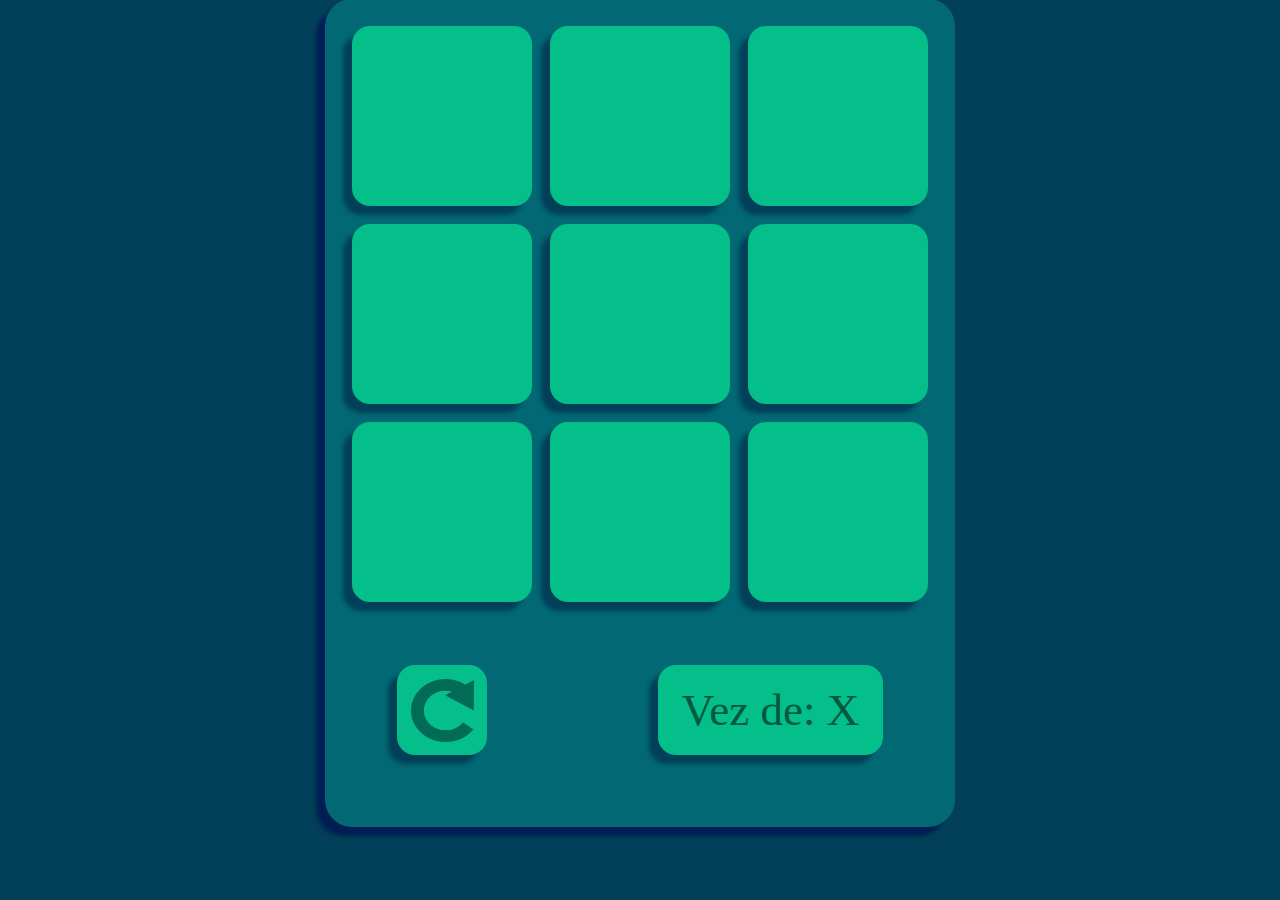
==== index.html @ 68561df4 "fix: correção de nome" ====
<!DOCTYPE html>
<html lang="en">
<head>
    <meta charset="UTF-8">
    <meta http-equiv="X-UA-Compatible" content="IE=edge">
    <meta name="viewport" content="width=device-width, initial-scale=1.0">
    <title>Jogo da Velha</title>

    <link rel="stylesheet" href="style.css">
</head>
<body>
    <div id="all">
        <div class="area">
            <div class="linha">
                <div class="quadrado vazio" onclick="apertar(this)"></div>
                <div class="quadrado vazio" onclick="apertar(this)"></div>
                <div class="quadrado vazio" onclick="apertar(this)"></div>
            </div>
            <div class="linha">
                <div class="quadrado vazio" onclick="apertar(this)"></div>
                <div class="quadrado vazio" onclick="apertar(this)"></div>
                <div class="quadrado vazio" onclick="apertar(this)"></div>
            </div>
            <div class="linha">
                <div class="quadrado vazio" onclick="apertar(this)"></div>
                <div class="quadrado vazio" onclick="apertar(this)"></div>
                <div class="quadrado vazio" onclick="apertar(this)"></div>
            </div>
            <div class="info">
                <div class="ft_padrao" id="vez"></div>
                <div class="ft_padrao" id="restart" onclick="start()">
                    <img id="icon" src="restart.png">
                </div>
            </div>
        </div>
    </div>
    <script src="script.js"></script>
</body>
</html>
---- style.css ----
body {
    padding: 0;
    display: flex;
    flex-direction: row;
    justify-content: center;
    align-items: center;

    background-color: #024059;
}

#all {
    height: 90vh;

    display: flex;
    flex-direction: column;
    justify-content: center;
}

h1 {
    margin-top: 0;
    margin-bottom: 2vh;
    text-align: center;

    color: #04BF8A;
}

.area {
    padding: 3vh;

    display: flex;
    flex-direction: column;
    gap: 2vh;

    background-color: #026873;

    border-radius: 3vh;

    box-shadow: -1vh 1vh 0.5vh #001e55;
}

.linha {
    display: flex;
    flex-direction: row;
    gap: 2vh;
}

.quadrado {
    width: 20vh;
    height: 20vh;

    transition: box-shadow 0.5s;
    transition: width 0.5s;
    transition: background-color 0.5s;
    transition: font-weight 1s;
    transition: font-size 1s;

    border-radius: 2vh;

    display: flex;
    flex-direction: column;
    justify-content: center;

    font-size: 5vh;
    font-family: Verdana;
    text-align: center;
    color: #025940;
}

.vazio {
    background-color: #04BF8A;
    box-shadow: -1vh 1vh 0.5vh #024059;
}

.vazio:hover {
    background-color: #00cfa2;
}

.usado {
    background-color: #009e9e;
}

.info {
    padding: 5vh;

    display: flex;
    flex-direction: row-reverse;
    justify-content: space-between;
    align-items: center;
}

#vez {
    width: 25vh;
    height: 10vh;

    transition: width 0.5s;

    background-color: #04BF8A;
    box-shadow: -1vh 1vh 0.5vh #024059;
    
    border-radius: 2vh;
}

#restart {
    width: 10vh;
    height: 10vh;

    transition: width 0.5s;

    display: flex;
    justify-content: center;
    align-items: center;

    background-color: #04BF8A;
    box-shadow: -1vh 1vh 0.5vh #024059;
    
    border-radius: 2vh;
}

#restart:hover {
    background-color: #00cfa2;
}

#icon {
    width: 70%;
    height: 70%;

    filter: opacity(0.3) drop-shadow(0 0 0 #024059);
}

.ft_padrao {
    display: flex;
    flex-direction: column;
    justify-content: center;

    font-size: 5vh;
    font-family: Verdana;
    text-align: center;
    color: #025940;
}

.ganhou {
    font-size: 8vh;
    font-weight: bolder;
    color: #921d1d;
    background-color: #009e9e;
}
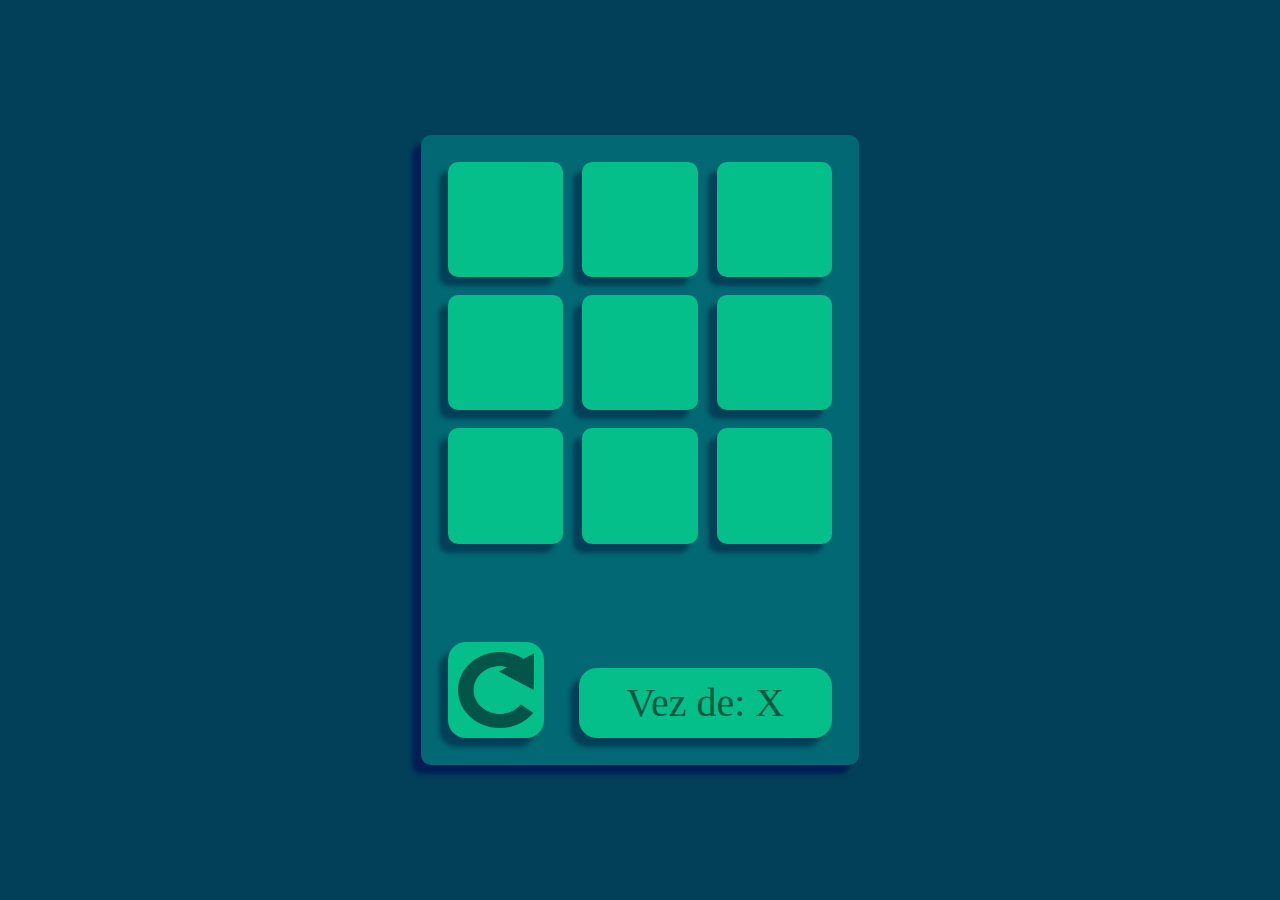
==== commit de680a58: "improvement: melhorias gerais no css" ====
--- a/index.html
+++ b/index.html
@@ -1,39 +1,45 @@
 <!DOCTYPE html>
 <html lang="en">
+
 <head>
     <meta charset="UTF-8">
     <meta http-equiv="X-UA-Compatible" content="IE=edge">
     <meta name="viewport" content="width=device-width, initial-scale=1.0">
     <title>Jogo da Velha</title>
 
-    <link rel="stylesheet" href="style.css">
+    <link rel="stylesheet" href="assets/css/style.css">
+    <link rel="stylesheet" href="assets/css/classic.css">
 </head>
+
 <body>
-    <div id="all">
-        <div class="area">
-            <div class="linha">
-                <div class="quadrado vazio" onclick="apertar(this)"></div>
-                <div class="quadrado vazio" onclick="apertar(this)"></div>
-                <div class="quadrado vazio" onclick="apertar(this)"></div>
+    <div class="tablet flex column">
+        <div class="flex row jb">
+            <div class="quadrado vazio" onclick="apertar(this)"></div>
+            <div class="quadrado vazio" onclick="apertar(this)"></div>
+            <div class="quadrado vazio" onclick="apertar(this)"></div>
+        </div>
+        <div class="flex row jb">
+            <div class="quadrado vazio" onclick="apertar(this)"></div>
+            <div class="quadrado vazio" onclick="apertar(this)"></div>
+            <div class="quadrado vazio" onclick="apertar(this)"></div>
+        </div>
+        <div class="flex row jb">
+            <div class="quadrado vazio" onclick="apertar(this)"></div>
+            <div class="quadrado vazio" onclick="apertar(this)"></div>
+            <div class="quadrado vazio" onclick="apertar(this)"></div>
+        </div>
+
+        <div class="info flex row jb">
+            <div class="icon" onclick="start()">
+                <img src="assets/img/restart.png">
             </div>
-            <div class="linha">
-                <div class="quadrado vazio" onclick="apertar(this)"></div>
-                <div class="quadrado vazio" onclick="apertar(this)"></div>
-                <div class="quadrado vazio" onclick="apertar(this)"></div>
-            </div>
-            <div class="linha">
-                <div class="quadrado vazio" onclick="apertar(this)"></div>
-                <div class="quadrado vazio" onclick="apertar(this)"></div>
-                <div class="quadrado vazio" onclick="apertar(this)"></div>
-            </div>
-            <div class="info">
-                <div class="ft_padrao" id="vez"></div>
-                <div class="ft_padrao" id="restart" onclick="start()">
-                    <img id="icon" src="restart.png">
-                </div>
-            </div>
+            <div class="ft-1 t60" id="vez">Vez de: X</div>
         </div>
     </div>
-    <script src="script.js"></script>
+
+
+
+    <script src="assets/js/script.js"></script>
 </body>
+
 </html>--- a/assets/css/style.css
+++ b/assets/css/style.css
@@ -0,0 +1,172 @@
+* {
+    margin: 0;
+    padding: 0;
+}
+
+:root {
+    --bg01: #04BF8A;
+}
+
+body {
+    height: 100vh;
+
+    display: flex;
+    justify-content: center;
+    align-items: center;
+
+    font-size: 10px;
+    font-family: Verdana;
+    text-align: center;
+    color: #025940;
+
+    background-color: #024059;
+}
+
+
+/* h1 {
+    margin-top: 0;
+    margin-bottom: 2vh;
+    text-align: center;
+
+    color: #04BF8A;
+} */
+
+
+
+.tablet {
+    width: 30vw;
+    height: 45vw;
+
+    padding: 3vh;
+    gap: 2vh;
+
+    background-color: #026873;
+    border-radius: 10px;
+    box-shadow: -1vh 1vh 0.5vh #001e55;
+}
+
+.quadrado {
+    width: 30%;
+
+    transition: box-shadow 0.5s, width 0.5s, background-color 0.5s, font-weight 1s, font-size 1s;
+
+    display: flex;
+    justify-content: center;
+    align-items: center;
+
+    font-size: 3em;
+    color: #025940;
+
+    border-radius: 10px;
+}
+
+.quadrado::before {
+    content: "";
+    float: left;
+    padding-top: 100%;
+}
+
+
+
+.vazio {
+    background-color: var(--bg01);
+    box-shadow: -1vh 1vh 0.5vh #024059;
+}
+
+.vazio:hover {
+    background-color: #00cfa2;
+}
+
+.usado {
+    background-color: #009e9e;
+}
+
+
+
+.tablet>div:last-child {
+    width: 100%;
+    margin-top: auto;
+}
+
+.info div {
+    background-color: var(--bg01);
+    box-shadow: -1vh 1vh 0.5vh #024059;
+
+    border-radius: 2vh;
+}
+
+.icon {
+    width: 25%;
+    padding: 3%;
+
+    position: relative;
+
+    box-sizing: border-box;
+}
+
+.icon::before {
+    content: "";
+    float: right;
+    padding-top: 100%;
+}
+
+.icon:hover {
+    background-color: #00cfa2;
+}
+
+.icon img {
+    position: absolute;
+    top: 10%;
+    left: 10%;
+
+    width: 80%;
+    height: 80%;
+
+    filter: opacity(0.4) drop-shadow(0 0 0 #024059);
+}
+
+
+
+.ft-1 {
+    font-size: 4em;
+    margin-top: auto;
+    padding: 3%;
+}
+
+.ganhou {
+    font-size: 5em;
+    font-weight: bolder;
+    color: #921d1d;
+    background-color: #009e9e;
+}
+
+
+
+@media screen and (max-width: 800px) {
+    .tablet {
+        width: 70vw;
+        height: 50vh;
+
+        position: relative;
+    }
+
+    /* .tablet::before {
+        content: '';
+        float: left;
+        padding-top: 100%;
+    } */
+
+
+    .vazio {
+        box-shadow: -4px 4px 3px #024059;
+    }
+
+    .info div {
+        box-shadow: -4px 4px 3px #024059;
+    }
+
+
+    .ft-1 {
+        font-size: 2em;
+    }
+}--- a/assets/css/classic.css
+++ b/assets/css/classic.css
@@ -0,0 +1,41 @@
+.flex {
+    display: flex;
+}
+
+.row {
+    flex-direction: row;
+}
+
+.column {
+    flex-direction: column;
+}
+
+.jc {
+    justify-content: center;
+}
+
+.jb {
+    justify-content: space-between;
+}
+
+.ac {
+    align-items: center;
+}
+
+
+.t100 {
+    width: 100%;
+}
+
+.t30 {
+    width: 30%;
+}
+
+.t60 {
+    width: 60%;
+}
+
+
+.b {
+    border: solid 1px red;
+}